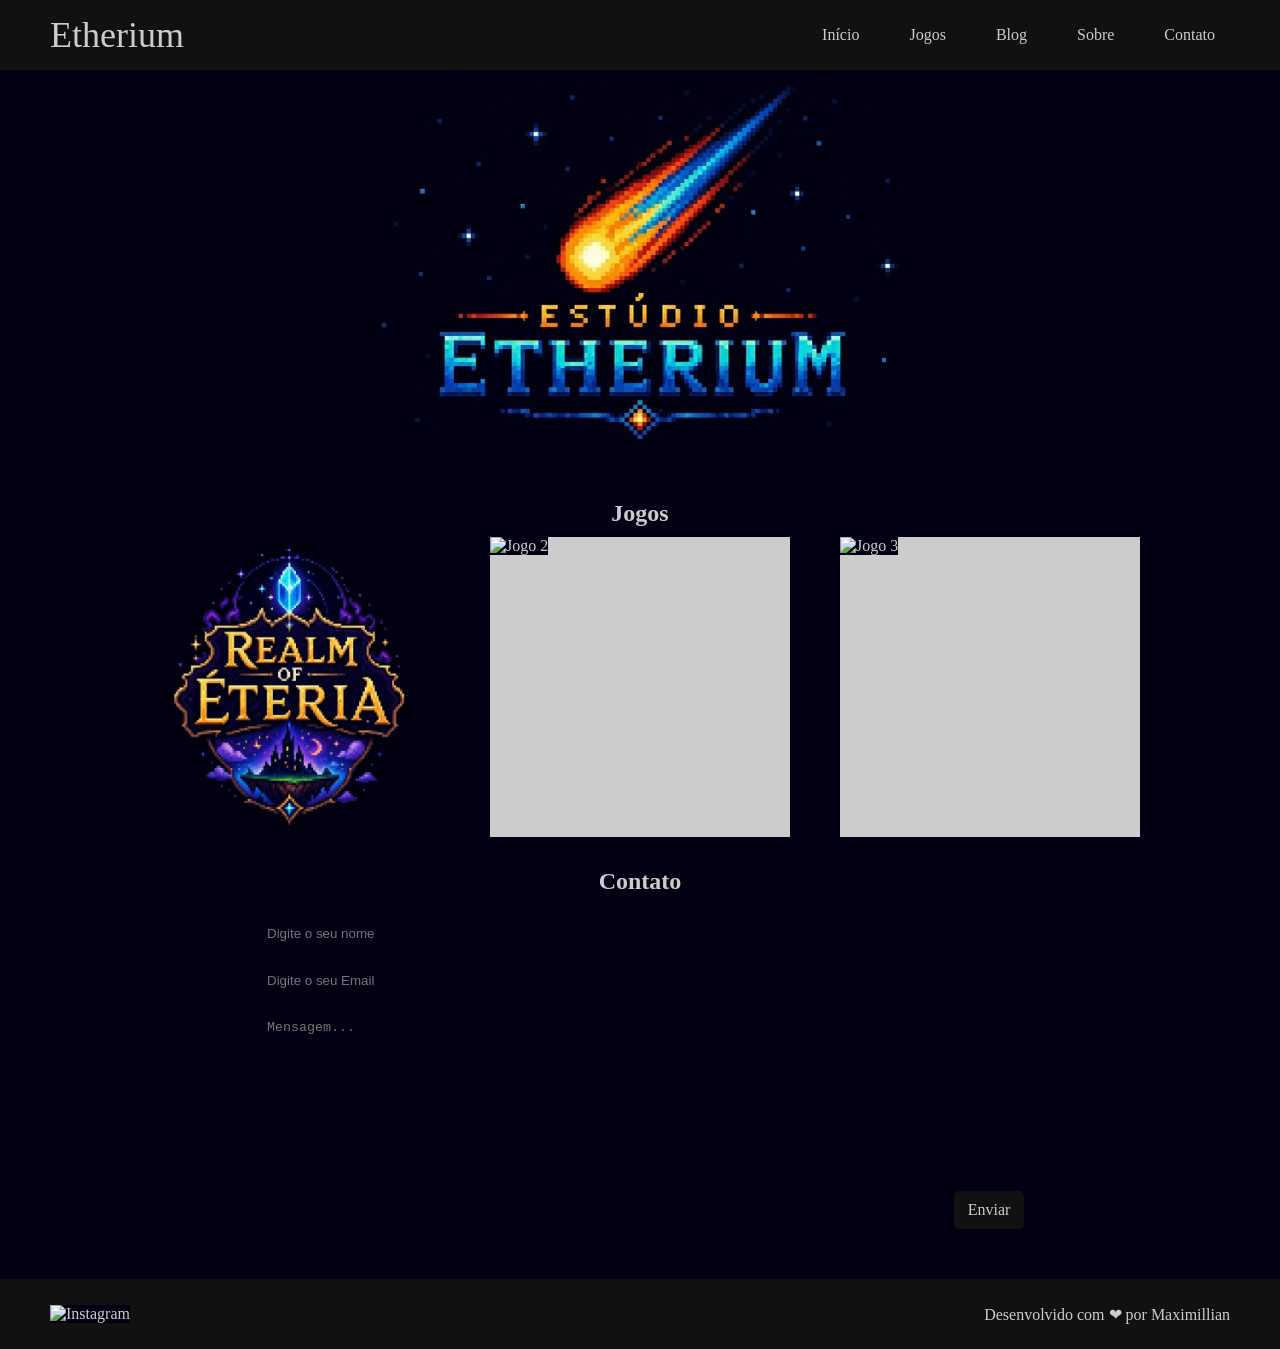
==== Etherium/index.html @ 0e3b78c0 "Add files via upload" ====
<!DOCTYPE html>
<html lang="pt-br">
<head>
    <meta charset="UTF-8">
    <meta name="viewport" content="width=device-width, initial-scale=1.0">
    <title>Estúdio Etherium</title>
    <link rel="stylesheet" href="style.css">
</head>
<body>
    <header>
        <span class="logo">
            Etherium
        </span>

        <nav>
            <ul>
                <li>
                    <a href="#">Início</a>
                </li>
                <li>
                    <a href="#">Jogos</a>
                </li>
                <li>
                    <a href="#">Blog</a>
                </li>
                <li>
                    <a href="#">Sobre</a>
                </li>
                <li>
                    <a href="#">Contato</a>
                </li>
            </ul>
        </nav>
    </header>

    <main>
        <section class="Destaques">
            <img src="./img/logo-etherium.png" all="Destaque">
        </section>

        <section class="Jogos">
            <h1>Jogos</h1>
            <div class="itens-container">
                <div class="item">
                    <img src="./img/logo-realm.png" alt="Realm of Etéria">
                </div>
                <div class="item">
                    <img src="https://placehold.co/300x300" alt="Jogo 2">
                </div>
                <div class="item">
                    <img src="https://placehold.co/300x300" alt="Jogo 3">
                </div>
            </div>
        </section>

        <section class="Contato">
            <h1>Contato</h1>
                <div class="form">
                    <input type="text" placeholder="Digite o seu nome">
                    <input type="text" placeholder="Digite o seu Email">
                    <textarea rows="10" placeholder="Mensagem..."></textarea>
                    <a href="#">Enviar</a>
                </div>
        </section>
    </main>

    <footer>
        <img src="https://placehold.co/50x50" alt="Instagram">
    <span>
        Desenvolvido com ❤ por Maximillian
    </span>
    </footer>
    <script src="script.js"></script>
</body>
</html>
---- Etherium/style.css ----
*{
    margin: 0;
    padding: 0;
    box-sizing: border-box;
    background-color: var(--backgroung);

}

:root{
    --header-background: #111;
    --primary: #cccccc;
    --secundary: #fff;
    --tertiary: #333;
    --quaternary: #111;
    --backgroung: rgba(0,0,18);
}

html{
    scroll-behavior: smooth;
}

header{
    width: 100%;
    height: 70px;
    background: var(--header-background);
    display: flex;
    align-items: center;
    justify-content: space-between;
    padding-left: 50px;
    padding-right: 50px;
}

header .logo{
    font-size: 36px;
    color: var(--primary);
    background: transparent;
}

header nav{
    background: transparent;
}

header nav ul{
    display: flex;
    gap:20px;
    list-style: none;
    background: transparent;
}

header nav li{
    background: transparent;
}

header nav a{
    display: inline;
    text-decoration: none;
    color: var(--primary);
    transition: all 0.3s ease;
    padding: 15px;
    border-radius: 5px;
    background: transparent;
}

header nav a:hover{
    color: var(--secundary);
    background-color: var(--tertiary);
    transform: scale(1.1);
    box-shadow: 0 5px 15px #333 0.5;
}

section.Destaques{
    text-align: center;
    margin-top: 0px;
}

.Destaques img {
    max-width: 100%;
}

section.Jogos{
    width: 80%;
    margin: 50px auto;
    height: 300px;
    display: flex;
    justify-content: center;
    gap: 10px;
    flex-direction: column;
    align-items: center;
    color: var(--primary);
    
}

section.Jogos .itens-container{
    display: flex;
    justify-content: center;
    gap: 50px;
}

section.Jogos .item{
    width: 300px;
    height: 300px;
    background-color: var(--primary);
}

.item img {
    max-width: 100%;
}

section.Contato{
    display: flex;
    flex-direction: column;
    align-items: center;
    gap: 20px;
    color: var(--primary);
}

section.Contato .form{
    width: 60%;
    display: flex;
    flex-direction: column;
    gap: 10px;
    align-items: flex-end;
}

.Contato .form a:hover{
    background-color: var(--tertiary);
    color: var(--primary);
    transform: scale(1.1);
    box-shadow: 0 5px 15px rgba(0,0,0,0.2);
    transition: all 0.3s ease;
    box-shadow: 0 5px 15px #333 0.5;
}

.form input, .form textarea{
    border: 1px solid black;
    padding: 10px;
    outline: none;
    width: 100%;
    resize: none;
}

.form a{
    text-decoration: none;
    background-color: var(--quaternary);
    color: var(--primary);
    padding: 10px;
    width: 70px;
    display: flex;
    align-items: center;
    justify-content: center;
    border-radius: 5px;
}

footer{
    width: 100%;
    height: 70px;
    display: flex;
    justify-content: space-between;
    padding: 0 50px;
    background-color: var(--header-background);
    color: var(--primary);
    align-items: center;
    margin-top: 50px;
}

footer span{
    background: transparent;
}
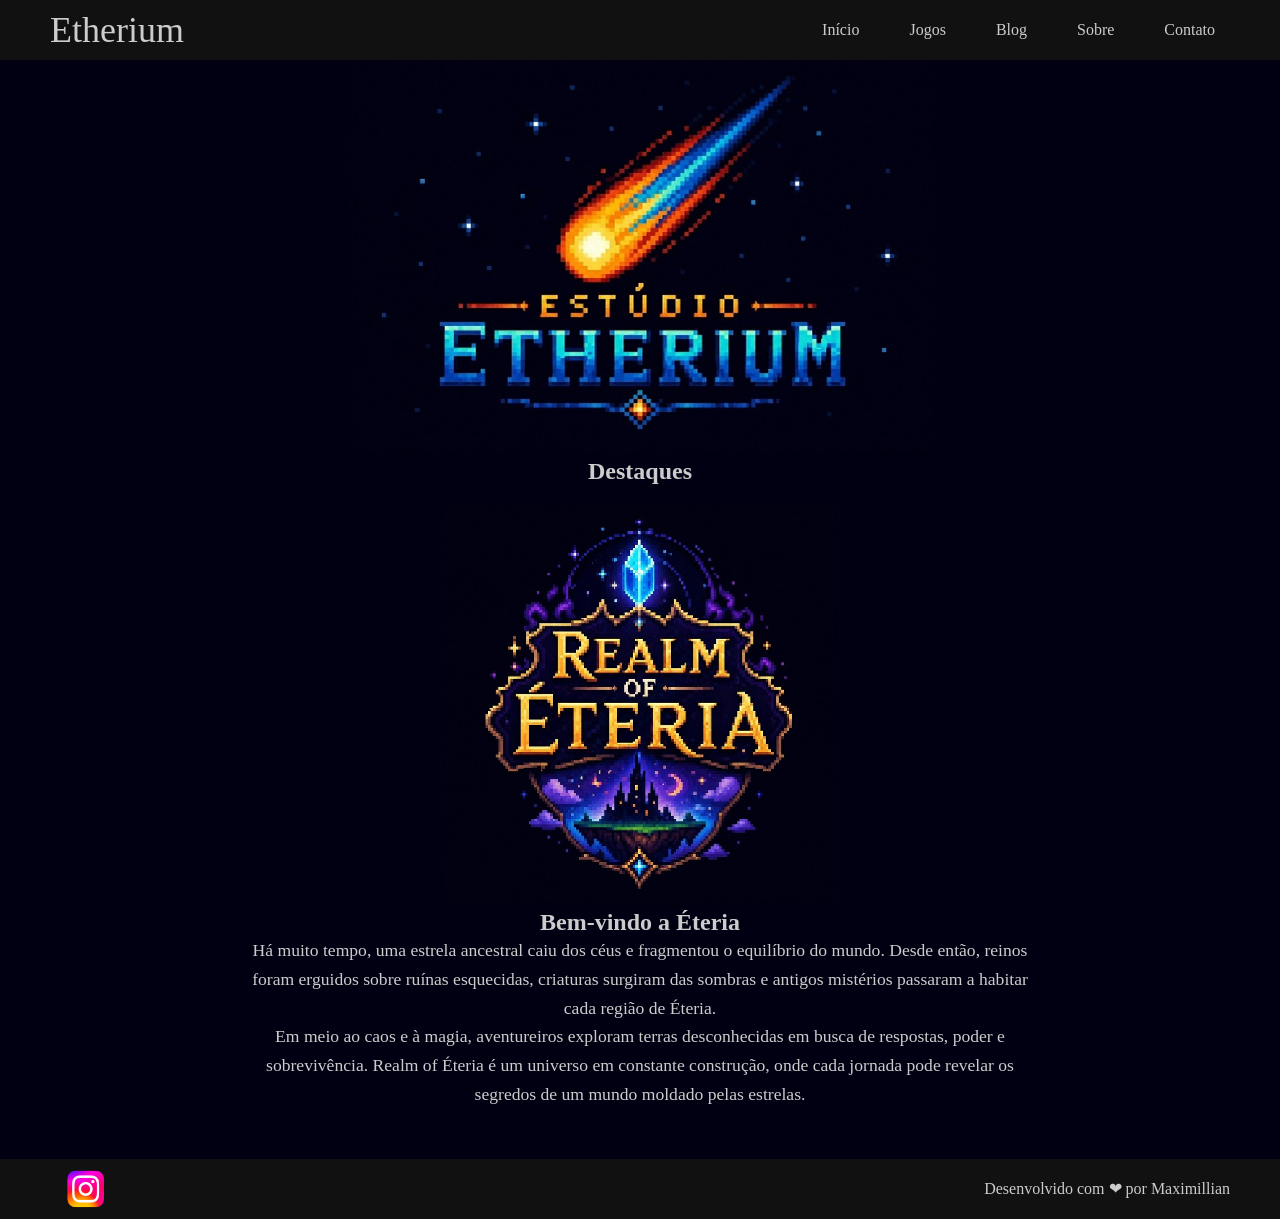
==== commit 51a9bfbd: "Atualização do site Etherium" ====
--- a/Etherium/index.html
+++ b/Etherium/index.html
@@ -15,19 +15,19 @@
         <nav>
             <ul>
                 <li>
-                    <a href="#">Início</a>
+                    <a href="index.html">Início</a>
                 </li>
                 <li>
-                    <a href="#">Jogos</a>
+                    <a href="jogos.html">Jogos</a>
                 </li>
                 <li>
-                    <a href="#">Blog</a>
+                    <a href="blog.html">Blog</a>
                 </li>
                 <li>
-                    <a href="#">Sobre</a>
+                    <a href="sobre.html">Sobre</a>
                 </li>
                 <li>
-                    <a href="#">Contato</a>
+                    <a href="contato.html">Contato</a>
                 </li>
             </ul>
         </nav>
@@ -38,34 +38,33 @@
             <img src="./img/logo-etherium.png" all="Destaque">
         </section>
 
-        <section class="Jogos">
-            <h1>Jogos</h1>
+        <section class="Destaque">
+            <h1>Destaques</h1>
             <div class="itens-container">
-                <div class="item">
+                <div class="realm">
                     <img src="./img/logo-realm.png" alt="Realm of Etéria">
                 </div>
-                <div class="item">
-                    <img src="https://placehold.co/300x300" alt="Jogo 2">
-                </div>
-                <div class="item">
-                    <img src="https://placehold.co/300x300" alt="Jogo 3">
-                </div>
+                <h1>Bem-vindo a Éteria</h1>
+
+                <p>
+                    Há muito tempo, uma estrela ancestral caiu dos céus e fragmentou o equilíbrio do mundo.
+                    Desde então, reinos foram erguidos sobre ruínas esquecidas, criaturas surgiram das sombras
+                    e antigos mistérios passaram a habitar cada região de Éteria.
+                </p>
+
+                <p>
+                    Em meio ao caos e à magia, aventureiros exploram terras desconhecidas em busca de respostas,
+                    poder e sobrevivência. Realm of Éteria é um universo em constante construção,
+                    onde cada jornada pode revelar os segredos de um mundo moldado pelas estrelas.
+                </p>
+
             </div>
         </section>
 
-        <section class="Contato">
-            <h1>Contato</h1>
-                <div class="form">
-                    <input type="text" placeholder="Digite o seu nome">
-                    <input type="text" placeholder="Digite o seu Email">
-                    <textarea rows="10" placeholder="Mensagem..."></textarea>
-                    <a href="#">Enviar</a>
-                </div>
-        </section>
     </main>
 
     <footer>
-        <img src="https://placehold.co/50x50" alt="Instagram">
+        <img src="./img/logo-insta.png" alt="Instagram">
     <span>
         Desenvolvido com ❤ por Maximillian
     </span>
--- a/Etherium/style.css
+++ b/Etherium/style.css
@@ -21,7 +21,7 @@
 
 header{
     width: 100%;
-    height: 70px;
+    height: 60px;
     background: var(--header-background);
     display: flex;
     align-items: center;
@@ -77,17 +77,42 @@
     max-width: 100%;
 }
 
+section.Destaque{
+    width: 80%;
+    margin: 0 auto;
+    min-height: 300px;
+    display: flex;
+    flex-direction: column;
+    justify-content: center;
+    align-items: center;
+    gap: 20px;
+    color: var(--primary);
+    text-align: center;
+}
+
+.Destaque img{
+    width: 100%;
+    max-width: 400px;
+    object-fit: contain;
+    image-rendering: pixelated;
+}
+
+.Destaque p{
+    max-width: 800px;
+    line-height: 1.8rem;
+    font-size: 1.1rem;
+}
+
 section.Jogos{
     width: 80%;
-    margin: 50px auto;
-    height: 300px;
-    display: flex;
-    justify-content: center;
-    gap: 10px;
-    flex-direction: column;
-    align-items: center;
-    color: var(--primary);
-    
+    margin: 0px auto;
+    min-height: 300px;
+    display: flex;
+    justify-content: center;
+    gap: 10px;
+    flex-direction: column;
+    align-items: center;
+    color: var(--primary);
 }
 
 section.Jogos .itens-container{
@@ -98,12 +123,118 @@
 
 section.Jogos .item{
     width: 300px;
-    height: 300px;
-    background-color: var(--primary);
+    min-height: 300px;
+}
+
+.item p {
+    max-width: 100%;
+    text-align: justify;
 }
 
 .item img {
     max-width: 100%;
+}
+
+section.Blog{
+    width: 80%;
+    margin: 0px auto;
+    min-height: 30px;
+    display: flex;
+    justify-content: center;
+    gap: 10px;
+    flex-direction: column;
+    align-items: center;
+    color: var(--primary);
+    text-align: center;
+}
+
+@import url('https://fonts.googleapis.com/css2?family=Press+Start+2P&display=swap');
+
+.blog-post{
+    max-width: 1000px;
+    margin: 50px auto;
+    padding: 35px;
+    background: rgba(18, 24, 45, 0.95);
+    border: 4px solid #4f46e5;
+    border-radius: 12px;
+    box-shadow: 0 0 25px rgba(79, 70, 229, 0.35);
+}
+
+.blog-post h1{
+    font-family: 'Press Start 2P', cursive;
+    color: #67e8f9;
+    font-size: 1.5rem;
+    line-height: 2.2rem;
+    margin-bottom: 35px;
+    text-align: center;
+}
+
+.blog-post h2{
+    color: #c084fc;
+    font-size: 1.4rem;
+    margin-top: 35px;
+    margin-bottom: 15px;
+    border-left: 4px solid #67e8f9;
+    padding-left: 12px;
+}
+
+.blog-post p{
+    font-size: 1rem;
+    line-height: 1.8rem;
+    margin-bottom: 20px;
+    color: #d1d5db;
+    text-align: justify;
+}
+
+.blog-post ul{
+    margin-top: 15px;
+    margin-bottom: 25px;
+    padding-left: 25px;
+}
+
+.blog-post li{
+    margin-bottom: 12px;
+    font-size: 1rem;
+    color: #f9fafb;
+}
+
+hr{
+    width: 85%;
+    margin: 60px auto;
+    border: 1px solid #374151;
+}
+
+.blog-post:hover{
+    transform: translateY(-4px);
+    transition: 0.3s ease;
+    box-shadow: 0 0 35px rgba(103, 232, 249, 0.4);
+}
+
+
+section.Sobre{
+    width: 80%;
+    margin: 0px auto;
+    min-height: 300px;
+    display: flex;
+    justify-content: center;
+    gap: 10px;
+    flex-direction: column;
+    align-items: center;
+    color: var(--primary);
+    text-align: center;
+}
+
+section.Contatos{
+    width: 80%;
+    margin: 0px auto;
+    min-height: 300px;
+    display: flex;
+    justify-content: center;
+    gap: 10px;
+    flex-direction: column;
+    align-items: center;
+    color: var(--primary);
+    text-align: center;
 }
 
 section.Contato{
@@ -137,6 +268,8 @@
     outline: none;
     width: 100%;
     resize: none;
+    background-color: var(--tertiary);
+    color: black;
 }
 
 .form a{
@@ -153,7 +286,7 @@
 
 footer{
     width: 100%;
-    height: 70px;
+    height: 60px;
     display: flex;
     justify-content: space-between;
     padding: 0 50px;
@@ -163,6 +296,11 @@
     margin-top: 50px;
 }
 
+footer img{
+    max-width: 6%;
+    background-color: transparent;
+}
+
 footer span{
     background: transparent;
 }
